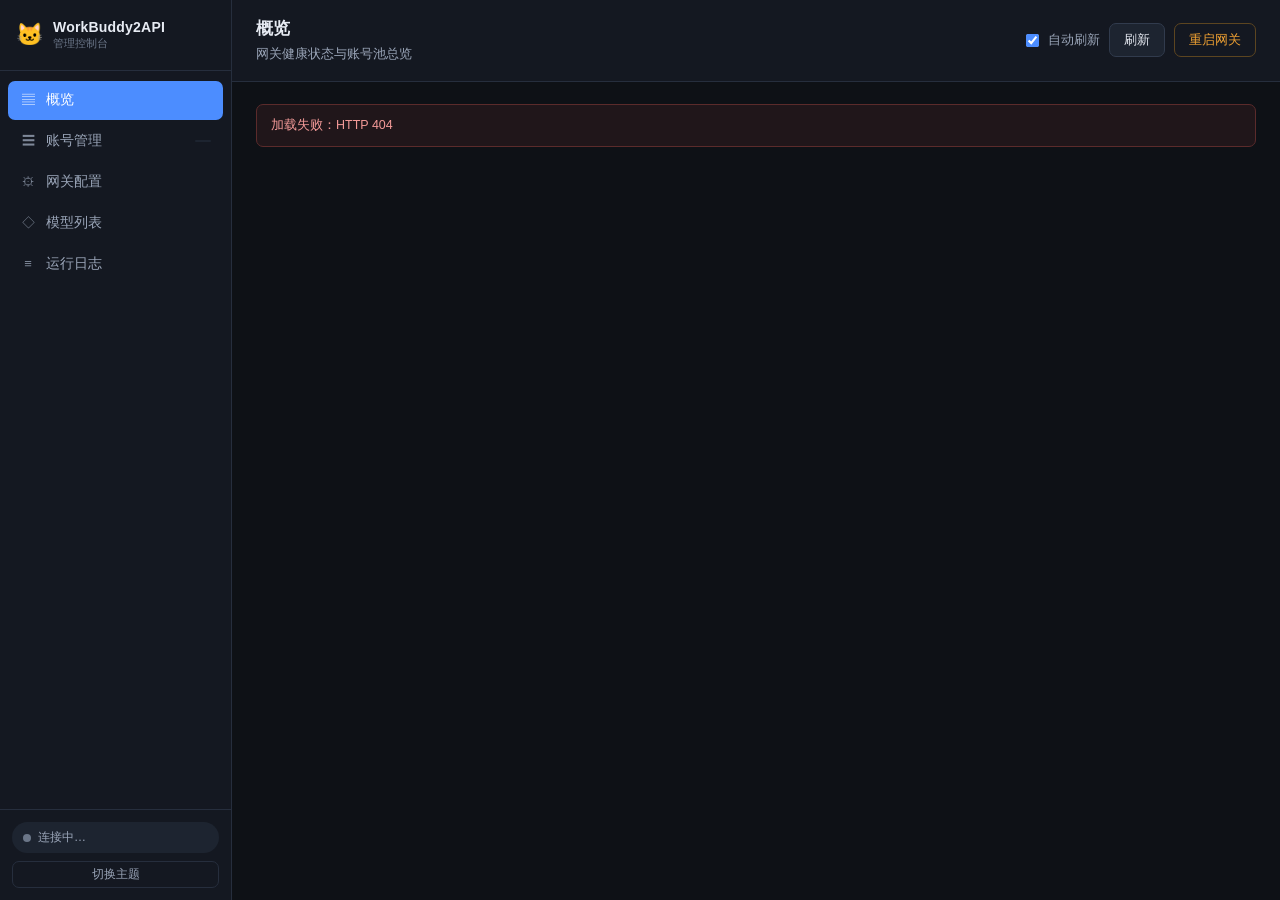
==== internal/panel/web/index.html @ 82f5a446 "feat(panel): 内置 Web 管理面板（浏览器内加号 / 配置编辑 / 日志查看） 给原本只有 CLI 与 JSON 接口的网关补一个免登录的后台管理面板，挂在 /panel/ 下。  新增" ====
<!DOCTYPE html>
<html lang="zh-CN">
<head>
<meta charset="utf-8">
<meta name="viewport" content="width=device-width, initial-scale=1">
<title>WorkBuddy2API 控制台</title>
<link rel="stylesheet" href="style.css">
<link rel="icon" href="data:image/svg+xml,<svg xmlns='http://www.w3.org/2000/svg' viewBox='0 0 100 100'><text y='.9em' font-size='90'>🐱</text></svg>">
</head>
<body>
<div class="app">
  <aside class="sidebar">
    <div class="brand">
      <span class="brand-logo">🐱</span>
      <div class="brand-text">
        <strong>WorkBuddy2API</strong>
        <small>管理控制台</small>
      </div>
    </div>

    <nav class="nav" id="nav">
      <a class="nav-item" data-route="overview"><span class="ico">▤</span>概览</a>
      <a class="nav-item" data-route="accounts"><span class="ico">☰</span>账号管理<span class="badge-count" id="navAccCount"></span></a>
      <a class="nav-item" data-route="config"><span class="ico">⚙</span>网关配置</a>
      <a class="nav-item" data-route="models"><span class="ico">◇</span>模型列表</a>
      <a class="nav-item" data-route="logs"><span class="ico">≡</span>运行日志</a>
    </nav>

    <div class="sidebar-foot">
      <div class="health-pill" id="healthPill"><i class="dot"></i><span>连接中…</span></div>
      <button class="btn ghost sm" id="themeBtn" type="button">切换主题</button>
    </div>
  </aside>

  <main class="main">
    <header class="topbar">
      <div class="topbar-title">
        <h1 id="pageTitle">概览</h1>
        <p class="muted" id="pageSub"></p>
      </div>
      <div class="topbar-actions">
        <label class="auto-refresh">
          <input type="checkbox" id="autoRefresh" checked>
          <span>自动刷新 <em id="tickInfo"></em></span>
        </label>
        <button class="btn" id="refreshBtn" type="button">刷新</button>
        <button class="btn warn" id="restartBtn" type="button">重启网关</button>
      </div>
    </header>

    <div class="content" id="view"><div class="loading">加载中…</div></div>
  </main>
</div>

<div class="modal-backdrop" id="modalBackdrop" hidden>
  <div class="modal" id="modal" role="dialog" aria-modal="true"></div>
</div>

<div class="toasts" id="toasts"></div>

<script src="app.js"></script>
</body>
</html>
---- internal/panel/web/style.css ----
/* style.css — WorkBuddy2API 控制台：后台管理风格，深/浅双主题 */

:root {
  --bg:        #0e1116;
  --bg-soft:   #141821;
  --surface:   #171c26;
  --surface-2: #1d2430;
  --border:    #262e3d;
  --border-2:  #313b4d;
  --text:      #e7ebf3;
  --text-dim:  #9aa5b8;
  --text-mute: #6b7688;

  --accent:    #4c8dff;
  --accent-dim:#2f5fb0;
  --ok:        #2ecc71;
  --warn:      #f0a132;
  --err:       #ef5350;
  --info:      #56c1d9;
  --purple:    #a78bfa;

  --radius:    10px;
  --radius-sm: 7px;
  --shadow:    0 4px 20px rgba(0,0,0,.35);
  --mono: ui-monospace, SFMono-Regular, "SF Mono", Menlo, Consolas, monospace;
}

html[data-theme="light"] {
  --bg:        #f4f6fa;
  --bg-soft:   #ffffff;
  --surface:   #ffffff;
  --surface-2: #f7f9fc;
  --border:    #e2e7f0;
  --border-2:  #cfd7e5;
  --text:      #1a2233;
  --text-dim:  #55617a;
  --text-mute: #8792a8;
  --shadow:    0 2px 12px rgba(20,30,60,.08);
}

* { box-sizing: border-box; }

html, body {
  margin: 0; padding: 0; height: 100%;
  background: var(--bg);
  color: var(--text);
  font: 14px/1.55 -apple-system, BlinkMacSystemFont, "Segoe UI", "PingFang SC",
        "Hiragino Sans GB", "Microsoft YaHei", sans-serif;
  -webkit-font-smoothing: antialiased;
}

a { color: inherit; text-decoration: none; }
h1,h2,h3,h4 { margin: 0; font-weight: 600; }
.muted { color: var(--text-dim); }
.mono { font-family: var(--mono); }
.hidden { display: none !important; }

/* ── 布局 ───────────────────────────────────────────── */
.app { display: flex; min-height: 100vh; }

.sidebar {
  width: 232px; flex: 0 0 232px;
  background: var(--bg-soft);
  border-right: 1px solid var(--border);
  display: flex; flex-direction: column;
  position: sticky; top: 0; height: 100vh;
}

.brand {
  display: flex; align-items: center; gap: 10px;
  padding: 18px 16px; border-bottom: 1px solid var(--border);
}
.brand-logo { font-size: 22px; }
.brand-text { display: flex; flex-direction: column; line-height: 1.25; }
.brand-text strong { font-size: 14px; letter-spacing: .2px; }
.brand-text small { color: var(--text-mute); font-size: 11px; }

.nav { padding: 10px 8px; display: flex; flex-direction: column; gap: 2px; flex: 1; }
.nav-item {
  display: flex; align-items: center; gap: 10px;
  padding: 9px 12px; border-radius: var(--radius-sm);
  color: var(--text-dim); cursor: pointer; font-size: 13.5px;
  transition: background .12s, color .12s;
  user-select: none;
}
.nav-item:hover { background: var(--surface-2); color: var(--text); }
.nav-item.active { background: var(--accent); color: #fff; }
.nav-item.active .ico { opacity: 1; }
.ico { width: 16px; text-align: center; opacity: .8; font-size: 13px; }
.badge-count {
  margin-left: auto; background: var(--surface-2); color: var(--text-dim);
  border-radius: 20px; padding: 1px 8px; font-size: 11px; font-weight: 600;
}
.nav-item.active .badge-count { background: rgba(255,255,255,.22); color: #fff; }

.sidebar-foot {
  padding: 12px; border-top: 1px solid var(--border);
  display: flex; flex-direction: column; gap: 8px;
}
.health-pill {
  display: flex; align-items: center; gap: 7px;
  font-size: 12px; color: var(--text-dim);
  background: var(--surface-2); border-radius: 20px; padding: 6px 11px;
}
.dot { width: 8px; height: 8px; border-radius: 50%; background: var(--text-mute); flex: 0 0 8px; }
.health-pill.ok .dot { background: var(--ok); box-shadow: 0 0 8px var(--ok); }
.health-pill.bad .dot { background: var(--err); box-shadow: 0 0 8px var(--err); }

.main { flex: 1; min-width: 0; display: flex; flex-direction: column; }

.topbar {
  display: flex; align-items: center; justify-content: space-between; gap: 16px;
  padding: 16px 24px; border-bottom: 1px solid var(--border);
  background: var(--bg-soft); position: sticky; top: 0; z-index: 20;
}
.topbar-title h1 { font-size: 17px; }
.topbar-title p { margin: 3px 0 0; font-size: 12.5px; }
.topbar-actions { display: flex; align-items: center; gap: 9px; }
.auto-refresh {
  display: flex; align-items: center; gap: 6px;
  font-size: 12.5px; color: var(--text-dim); cursor: pointer; user-select: none;
}
.auto-refresh input { accent-color: var(--accent); }
.auto-refresh em { font-style: normal; color: var(--text-mute); font-family: var(--mono); font-size: 11px; }

.content { padding: 22px 24px 48px; flex: 1; }
.loading { color: var(--text-mute); padding: 40px; text-align: center; }

/* ── 按钮 ───────────────────────────────────────────── */
.btn {
  background: var(--surface-2); color: var(--text);
  border: 1px solid var(--border-2); border-radius: var(--radius-sm);
  padding: 7px 14px; font-size: 13px; cursor: pointer;
  transition: background .12s, border-color .12s, opacity .12s;
  font-family: inherit; white-space: nowrap;
}
.btn:hover { background: var(--border); }
.btn:disabled { opacity: .45; cursor: not-allowed; }
.btn.primary { background: var(--accent); border-color: var(--accent); color: #fff; }
.btn.primary:hover { background: var(--accent-dim); }
.btn.danger { background: transparent; border-color: #5b2b2b; color: var(--err); }
.btn.danger:hover { background: rgba(239,83,80,.12); }
.btn.warn { background: transparent; border-color: #5c4520; color: var(--warn); }
.btn.warn:hover { background: rgba(240,161,50,.12); }
.btn.ghost { background: transparent; border-color: var(--border); color: var(--text-dim); }
.btn.sm { padding: 4px 10px; font-size: 12px; }
.btn.xs { padding: 2px 8px; font-size: 11.5px; }

/* ── 卡片 / 统计块 ──────────────────────────────────── */
.grid { display: grid; gap: 16px; }
.grid.cols-4 { grid-template-columns: repeat(auto-fit, minmax(180px, 1fr)); }
.grid.cols-2 { grid-template-columns: repeat(auto-fit, minmax(320px, 1fr)); }

.card {
  background: var(--surface); border: 1px solid var(--border);
  border-radius: var(--radius); box-shadow: var(--shadow); overflow: hidden;
}
.card-head {
  padding: 13px 16px; border-bottom: 1px solid var(--border);
  display: flex; align-items: center; justify-content: space-between; gap: 12px;
}
.card-head h3 { font-size: 13.5px; }
.card-head .sub { font-size: 12px; color: var(--text-mute); }
.card-body { padding: 16px; }

.stat { padding: 16px; }
.stat-label { font-size: 12px; color: var(--text-dim); display: flex; align-items: center; gap: 6px; }
.stat-value { font-size: 27px; font-weight: 650; margin-top: 6px; font-variant-numeric: tabular-nums; }
.stat-foot { font-size: 11.5px; color: var(--text-mute); margin-top: 4px; }
.stat.ok .stat-value { color: var(--ok); }
.stat.warn .stat-value { color: var(--warn); }
.stat.err .stat-value { color: var(--err); }

/* ── 表格 ───────────────────────────────────────────── */
.table-wrap { overflow-x: auto; }
table.tbl { width: 100%; border-collapse: collapse; font-size: 13px; }
table.tbl th {
  text-align: left; padding: 10px 14px; color: var(--text-dim);
  font-weight: 500; font-size: 12px; border-bottom: 1px solid var(--border);
  background: var(--surface-2); white-space: nowrap;
}
table.tbl td {
  padding: 11px 14px; border-bottom: 1px solid var(--border);
  vertical-align: middle;
}
table.tbl tr:last-child td { border-bottom: none; }
table.tbl tbody tr:hover { background: var(--surface-2); }
table.tbl td.num { font-variant-numeric: tabular-nums; font-family: var(--mono); font-size: 12.5px; }
.empty { padding: 34px; text-align: center; color: var(--text-mute); }

/* ── 徽标 ───────────────────────────────────────────── */
.tag {
  display: inline-flex; align-items: center; gap: 5px;
  padding: 2px 9px; border-radius: 20px; font-size: 11.5px;
  font-weight: 500; white-space: nowrap;
}
.tag.ok    { background: rgba(46,204,113,.14); color: var(--ok); }
.tag.warn  { background: rgba(240,161,50,.14); color: var(--warn); }
.tag.err   { background: rgba(239,83,80,.14);  color: var(--err); }
.tag.info  { background: rgba(86,193,217,.14); color: var(--info); }
.tag.gray  { background: var(--surface-2); color: var(--text-dim); }
.tag.purple{ background: rgba(167,139,250,.14); color: var(--purple); }
.tag .tdot { width: 5px; height: 5px; border-radius: 50%; background: currentColor; }

/* ── 进度条（积分）──────────────────────────────────── */
.bar { height: 6px; border-radius: 4px; background: var(--surface-2); overflow: hidden; min-width: 70px; }
.bar > i { display: block; height: 100%; border-radius: 4px; background: var(--accent); transition: width .3s; }
.bar.ok > i { background: var(--ok); }
.bar.warn > i { background: var(--warn); }

/* ── 表单 ───────────────────────────────────────────── */
.form-section { border-bottom: 1px solid var(--border); }
.form-section:last-child { border-bottom: none; }
.form-section > summary {
  padding: 13px 16px; cursor: pointer; font-size: 13.5px; font-weight: 600;
  display: flex; align-items: center; gap: 9px; list-style: none; user-select: none;
}
.form-section > summary::-webkit-details-marker { display: none; }
.form-section > summary::before {
  content: "▸"; color: var(--text-mute); font-size: 11px; transition: transform .15s;
}
.form-section[open] > summary::before { transform: rotate(90deg); }
.form-section > summary:hover { background: var(--surface-2); }
.form-section .sec-desc { padding: 0 16px 10px 40px; font-size: 12px; color: var(--text-mute); margin-top: -6px; }
.form-grid {
  padding: 4px 16px 18px 16px;
  display: grid; grid-template-columns: repeat(auto-fit, minmax(300px, 1fr)); gap: 14px 20px;
}
.field { display: flex; flex-direction: column; gap: 5px; min-width: 0; }
.field > label { font-size: 12.5px; color: var(--text-dim); display: flex; align-items: center; gap: 7px; }
.field .hint { font-size: 11.5px; color: var(--text-mute); line-height: 1.45; }
.field input[type=text], .field input[type=number], .field input[type=password], .field select, .field textarea {
  background: var(--bg); border: 1px solid var(--border-2); color: var(--text);
  border-radius: var(--radius-sm); padding: 7px 10px; font-size: 13px;
  font-family: inherit; width: 100%; transition: border-color .12s;
}
.field input:focus, .field select:focus, .field textarea:focus {
  outline: none; border-color: var(--accent);
}
.field input.mono { font-family: var(--mono); font-size: 12.5px; }
.field.row { flex-direction: row; align-items: center; gap: 9px; }
.field.row > label { color: var(--text); font-size: 13px; }

.switch { position: relative; display: inline-block; width: 38px; height: 21px; flex: 0 0 38px; }
.switch input { opacity: 0; width: 0; height: 0; }
.switch span {
  position: absolute; cursor: pointer; inset: 0;
  background: var(--border-2); border-radius: 20px; transition: background .15s;
}
.switch span::before {
  content: ""; position: absolute; height: 15px; width: 15px; left: 3px; top: 3px;
  background: #fff; border-radius: 50%; transition: transform .15s;
}
.switch input:checked + span { background: var(--accent); }
.switch input:checked + span::before { transform: translateX(17px); }

.hours { display: flex; gap: 6px; flex-wrap: wrap; }
.hours label {
  display: flex; align-items: center; gap: 4px; font-size: 12px;
  background: var(--bg); border: 1px solid var(--border-2);
  border-radius: var(--radius-sm); padding: 4px 8px; cursor: pointer;
}
.hours input { accent-color: var(--accent); }

/* ── 保存条 ─────────────────────────────────────────── */
.savebar {
  position: sticky; bottom: 0; z-index: 15;
  background: var(--surface); border-top: 1px solid var(--border);
  padding: 12px 16px; display: flex; align-items: center; gap: 12px;
  border-radius: 0 0 var(--radius) var(--radius);
}
.savebar .grow { flex: 1; font-size: 12.5px; color: var(--text-dim); }

/* ── 日志 ───────────────────────────────────────────── */
.logbox {
  background: #0a0d12; border-radius: var(--radius-sm); padding: 12px;
  font-family: var(--mono); font-size: 12px; line-height: 1.65;
  max-height: 62vh; overflow: auto;
}
html[data-theme="light"] .logbox { background: #10141b; }
.logline { display: flex; gap: 10px; white-space: pre-wrap; word-break: break-word; }
.logline .lt { color: #5a6577; flex: 0 0 auto; }
.logline .lv { flex: 0 0 42px; text-transform: uppercase; font-size: 10.5px; padding-top: 2px; }
.logline.info  .lv { color: #56c1d9; }
.logline.warn  .lv { color: var(--warn); }
.logline.error .lv { color: var(--err); }
.logline.chat  .lv { color: var(--ok); }
.logline.info  .lm { color: #b9c2d0; }
.logline.warn  .lm { color: #f5cd8f; }
.logline.error .lm { color: #ff9b99; }
.logline.chat  .lm { color: #9fe3b8; }

/* ── 模态框 ─────────────────────────────────────────── */
.modal-backdrop {
  position: fixed; inset: 0; background: rgba(4,7,12,.66);
  backdrop-filter: blur(2px); z-index: 100;
  display: flex; align-items: center; justify-content: center; padding: 24px;
}
/* 关键：作者样式的 display:flex 会覆盖 UA 样式表里 [hidden]{display:none}，
   必须显式补一条，否则空模态框常驻、遮罩把整页压暗。 */
.modal-backdrop[hidden] { display: none; }
.modal {
  background: var(--surface); border: 1px solid var(--border-2);
  border-radius: var(--radius); box-shadow: 0 18px 60px rgba(0,0,0,.5);
  width: min(620px, 100%); max-height: 86vh; overflow: auto;
}
.modal-head {
  padding: 15px 18px; border-bottom: 1px solid var(--border);
  display: flex; align-items: center; justify-content: space-between;
}
.modal-head h3 { font-size: 14.5px; }
.modal-body { padding: 18px; }
.modal-foot {
  padding: 13px 18px; border-top: 1px solid var(--border);
  display: flex; justify-content: flex-end; gap: 9px;
}
.x-btn {
  background: none; border: none; color: var(--text-mute); font-size: 20px;
  cursor: pointer; line-height: 1; padding: 0 4px;
}
.x-btn:hover { color: var(--text); }

.url-box {
  background: var(--bg); border: 1px solid var(--border-2); border-radius: var(--radius-sm);
  padding: 10px 12px; font-family: var(--mono); font-size: 11.5px;
  word-break: break-all; color: var(--info); user-select: all;
}
.radio-row { display: flex; gap: 9px; flex-wrap: wrap; }
.radio-card {
  flex: 1; min-width: 150px; border: 1px solid var(--border-2); border-radius: var(--radius-sm);
  padding: 11px 13px; cursor: pointer; transition: border-color .12s, background .12s;
}
.radio-card:hover { background: var(--surface-2); }
.radio-card.sel { border-color: var(--accent); background: rgba(76,141,255,.08); }
.radio-card strong { display: block; font-size: 13px; margin-bottom: 2px; }
.radio-card small { color: var(--text-mute); font-size: 11.5px; }

.steps { display: flex; gap: 8px; margin-bottom: 16px; }
.step {
  flex: 1; font-size: 11.5px; color: var(--text-mute);
  border-top: 2px solid var(--border); padding-top: 7px;
}
.step.on { color: var(--accent); border-top-color: var(--accent); }
.step.done { color: var(--ok); border-top-color: var(--ok); }

/* ── Toast ──────────────────────────────────────────── */
.toasts {
  position: fixed; right: 20px; bottom: 20px; z-index: 200;
  display: flex; flex-direction: column; gap: 9px; align-items: flex-end;
}
.toast {
  background: var(--surface); border: 1px solid var(--border-2);
  border-left: 3px solid var(--accent);
  border-radius: var(--radius-sm); padding: 11px 15px; font-size: 13px;
  box-shadow: var(--shadow); max-width: 380px;
  animation: slideIn .18s ease-out;
}
.toast.ok  { border-left-color: var(--ok); }
.toast.err { border-left-color: var(--err); }
.toast.warn{ border-left-color: var(--warn); }
@keyframes slideIn { from { opacity: 0; transform: translateX(16px); } to { opacity: 1; transform: none; } }

.alert {
  border-radius: var(--radius-sm); padding: 11px 14px; font-size: 12.5px;
  border: 1px solid; margin-bottom: 16px; line-height: 1.55;
}
.alert.warn { background: rgba(240,161,50,.08); border-color: #5c4520; color: #f3c078; }
.alert.err  { background: rgba(239,83,80,.08);  border-color: #5b2b2b; color: #f39a98; }
.alert.info { background: rgba(86,193,217,.08); border-color: #29505c; color: #8fd4e5; }
.alert.ok   { background: rgba(46,204,113,.08); border-color: #24523a; color: #86dfae; }
.alert code { font-family: var(--mono); font-size: 11.5px; }

.kv { display: grid; grid-template-columns: auto 1fr; gap: 7px 16px; font-size: 12.5px; }
.kv dt { color: var(--text-mute); white-space: nowrap; }
.kv dd { margin: 0; font-family: var(--mono); font-size: 12px; word-break: break-all; }

.row-flex { display: flex; align-items: center; gap: 9px; flex-wrap: wrap; }
.spacer { flex: 1; }
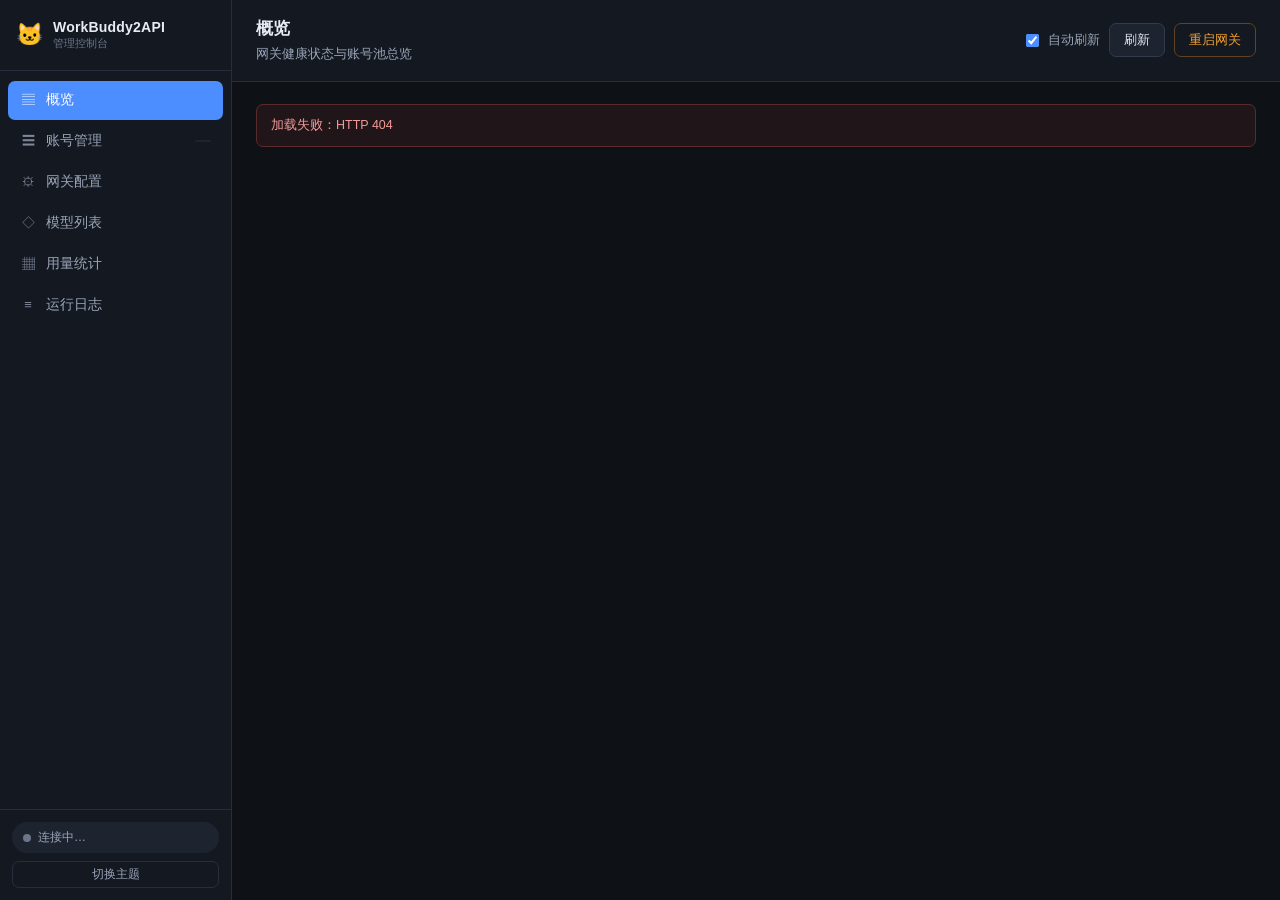
==== commit 689e35fc: "feat(panel): 新增「用量统计」——按账号 / 小时 / 天 / 模型统计积分消耗 数据源为上游「积分消耗明细」（get-user-request-usage，与官网同源），非网关 本地记账" ====
--- a/internal/panel/web/index.html
+++ b/internal/panel/web/index.html
@@ -23,6 +23,7 @@
       <a class="nav-item" data-route="accounts"><span class="ico">☰</span>账号管理<span class="badge-count" id="navAccCount"></span></a>
       <a class="nav-item" data-route="config"><span class="ico">⚙</span>网关配置</a>
       <a class="nav-item" data-route="models"><span class="ico">◇</span>模型列表</a>
+      <a class="nav-item" data-route="usage"><span class="ico">▦</span>用量统计</a>
       <a class="nav-item" data-route="logs"><span class="ico">≡</span>运行日志</a>
     </nav>
 
--- a/internal/panel/web/style.css
+++ b/internal/panel/web/style.css
@@ -376,3 +376,51 @@
 
 .row-flex { display: flex; align-items: center; gap: 9px; flex-wrap: wrap; }
 .spacer { flex: 1; }
+
+/* ── 用量统计页 ─────────────────────────────────────── */
+/* 纯 CSS 柱状图：每个 .ubar 是一根柱，高度按数值百分比撑开。
+   用 flex 让柱子自动等分宽度，无需 JS 计算布局。 */
+.ubars {
+  display: flex; align-items: flex-end; gap: 2px;
+  height: 120px; padding: 8px 0 16px; overflow-x: auto;
+}
+.ubars.sm { height: 64px; }
+.ubar {
+  flex: 1 1 0; min-width: 10px; height: 100%;
+  display: flex; flex-direction: column; justify-content: flex-end;
+  position: relative;
+}
+.ubar-fill {
+  background: var(--accent); border-radius: 3px 3px 0 0;
+  transition: height .3s; min-height: 0;
+}
+.ubar-fill.ok   { background: var(--ok); }
+.ubar-fill.warn { background: var(--warn); }
+.ubar-tick {
+  font-size: 9px; color: var(--text-mute); text-align: center;
+  margin-top: 3px; white-space: nowrap;
+  font-family: var(--mono);
+  /* 柱子只有 ~10px 宽，而 "13:00" 远宽于柱子：若让它参与布局会被裁成 "13:0"。
+     故绝对定位到柱下方并水平居中，允许溢出（不裁剪）。 */
+  position: absolute; left: 50%; transform: translateX(-50%);
+  bottom: -14px;
+}
+/* 首尾两根柱的居中标签会溢出容器被裁掉半个，改为向内对齐。 */
+.ubar:first-child .ubar-tick { left: 0; transform: none; }
+.ubar:last-child .ubar-tick { left: auto; right: 0; transform: none; }
+/* 24 小时图有 24 根柱，逐根标会重叠：只显示每 3 小时一档的刻度。 */
+.ubars.wide .ubar-tick { visibility: hidden; }
+.ubars.wide .ubar:nth-child(3n+1) .ubar-tick { visibility: visible; }
+.ubars.sm .ubar-tick { display: none; }
+
+/* 账号行下钻 */
+.usage-row:hover { background: var(--surface-2); }
+.usage-detail > td { background: var(--surface-2); padding: 14px 16px; }
+.usage-detail-body { display: flex; gap: 24px; flex-wrap: wrap; }
+.usage-detail-col { flex: 1 1 240px; min-width: 200px; }
+.usage-detail-col h4 {
+  margin: 0 0 8px; font-size: 12px; color: var(--text-dim);
+  text-transform: none; letter-spacing: .3px;
+}
+.mini-tbl { font-size: 12px; }
+.mini-tbl th, .mini-tbl td { padding: 4px 8px; }
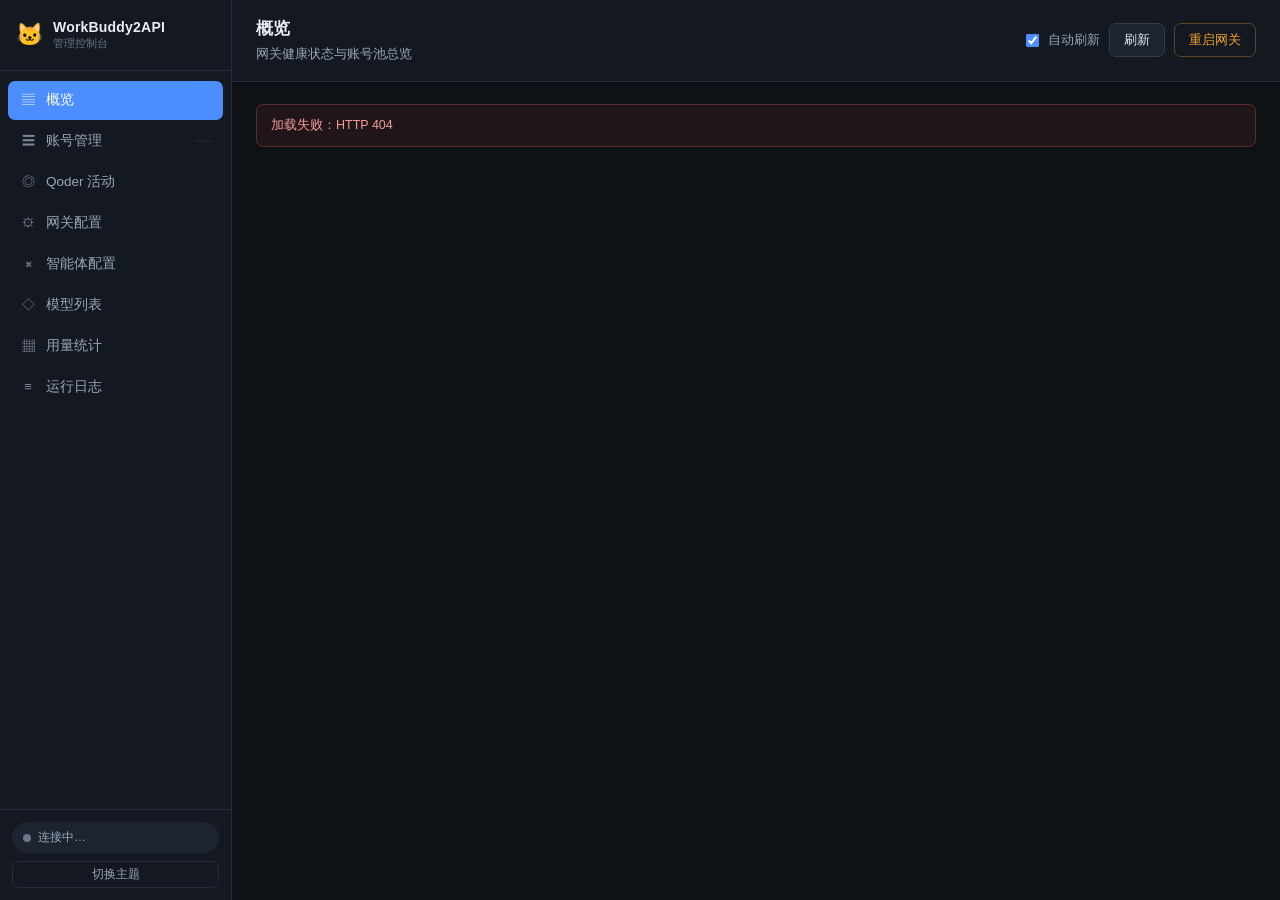
==== commit 69a407fe: "feat(qoder): 合并 qoder2api-hub 的运营、协议与附加能力 - 签到/活动领取、积分额度查询与定时保活、面板 Qoder 积分与流水 - 防风控：每账号并发闸门、请求节奏与抖动" ====
--- a/internal/panel/web/index.html
+++ b/internal/panel/web/index.html
@@ -21,7 +21,9 @@
     <nav class="nav" id="nav">
       <a class="nav-item" data-route="overview"><span class="ico">▤</span>概览</a>
       <a class="nav-item" data-route="accounts"><span class="ico">☰</span>账号管理<span class="badge-count" id="navAccCount"></span></a>
+      <a class="nav-item" data-route="qoder"><span class="ico">◎</span>Qoder 活动</a>
       <a class="nav-item" data-route="config"><span class="ico">⚙</span>网关配置</a>
+      <a class="nav-item" data-route="agents"><span class="ico">⌘</span>智能体配置</a>
       <a class="nav-item" data-route="models"><span class="ico">◇</span>模型列表</a>
       <a class="nav-item" data-route="usage"><span class="ico">▦</span>用量统计</a>
       <a class="nav-item" data-route="logs"><span class="ico">≡</span>运行日志</a>
--- a/internal/panel/web/style.css
+++ b/internal/panel/web/style.css
@@ -424,3 +424,10 @@
 }
 .mini-tbl { font-size: 12px; }
 .mini-tbl th, .mini-tbl td { padding: 4px 8px; }
+
+pre.code {
+  margin: 8px 0 0; padding: 10px 12px; overflow: auto; max-height: 320px;
+  background: var(--surface-2); border: 1px solid var(--border); border-radius: 7px;
+  font-family: var(--mono); font-size: 12px; line-height: 1.5;
+  white-space: pre-wrap; word-break: break-word;
+}
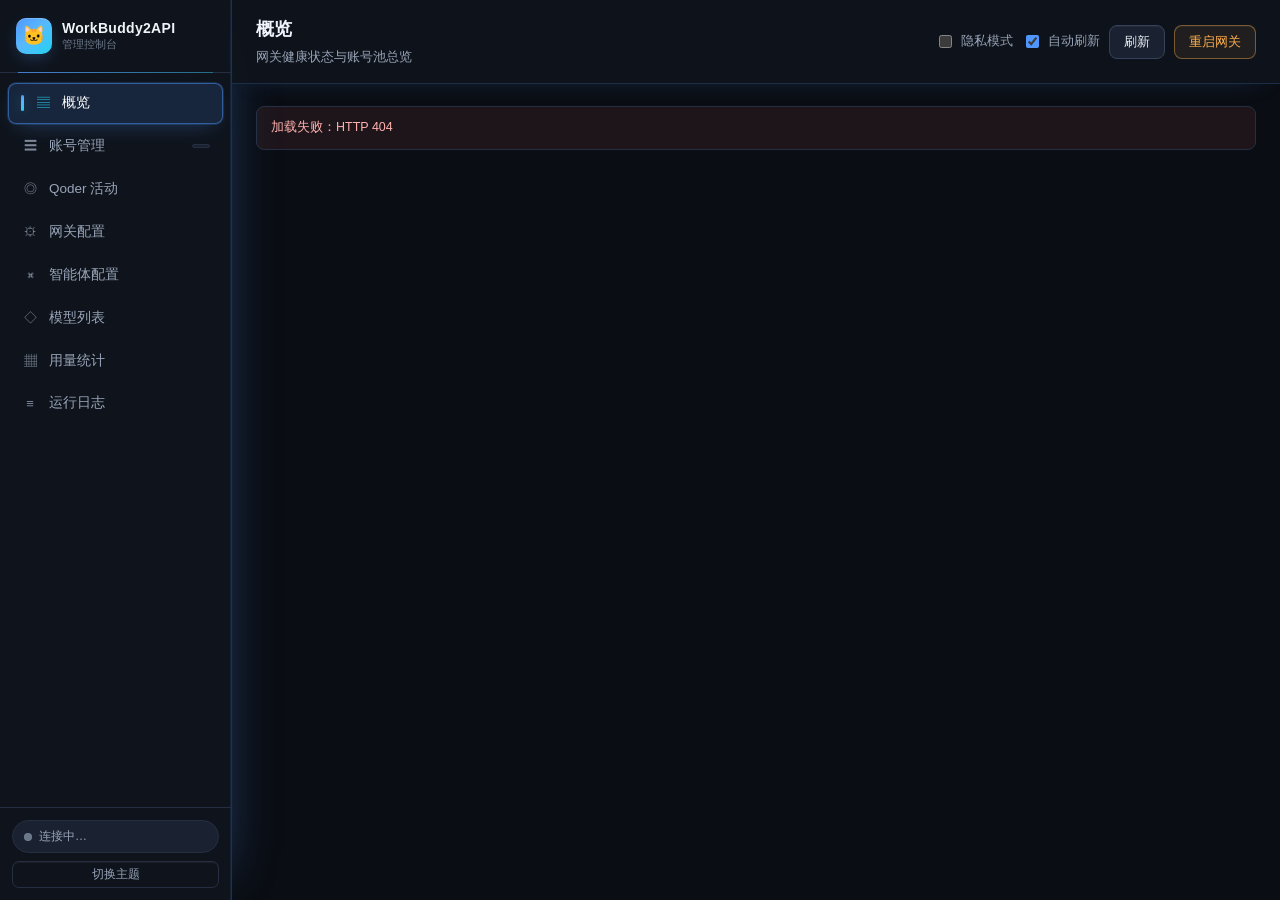
==== commit 3e407ccb: "feat(panel): 顶栏隐私模式开关，隐藏账号名与 UID 便于截图分享 勾选后账号显示名替换为「账号 #XXXX」、UID 换成「uid #XXXX」， 日志行里的 uid=... 一并遮蔽；" ====
--- a/internal/panel/web/index.html
+++ b/internal/panel/web/index.html
@@ -42,6 +42,10 @@
         <p class="muted" id="pageSub"></p>
       </div>
       <div class="topbar-actions">
+        <label class="auto-refresh" title="隐藏账号名与 UID，方便直接截图分享；只影响本页显示，不改动任何账号数据">
+          <input type="checkbox" id="hideNames">
+          <span>隐私模式 <em id="hideNamesHint"></em></span>
+        </label>
         <label class="auto-refresh">
           <input type="checkbox" id="autoRefresh" checked>
           <span>自动刷新 <em id="tickInfo"></em></span>
--- a/internal/panel/web/style.css
+++ b/internal/panel/web/style.css
@@ -1,44 +1,86 @@
-/* style.css — WorkBuddy2API 控制台：后台管理风格，深/浅双主题 */
+/* style.css — WorkBuddy2API 控制台：深色科技感（玻璃拟态 + 青蓝霓虹），深/浅双主题 */
 
 :root {
-  --bg:        #0e1116;
-  --bg-soft:   #141821;
-  --surface:   #171c26;
-  --surface-2: #1d2430;
-  --border:    #262e3d;
-  --border-2:  #313b4d;
-  --text:      #e7ebf3;
-  --text-dim:  #9aa5b8;
-  --text-mute: #6b7688;
-
-  --accent:    #4c8dff;
-  --accent-dim:#2f5fb0;
-  --ok:        #2ecc71;
-  --warn:      #f0a132;
-  --err:       #ef5350;
-  --info:      #56c1d9;
-  --purple:    #a78bfa;
-
-  --radius:    10px;
-  --radius-sm: 7px;
+  --bg:        #0a0d13;
+  --bg-soft:   #0f141c;
+  --surface:   rgba(24, 30, 41, .86);
+  --surface-2: #1a2231;
+  --border:    #262f42;
+  --border-2:  #36425c;
+  --text:      #eef2f9;
+  --text-dim:  #98a4b8;
+  --text-mute: #6a7789;
+
+  --accent:      #4f97ff;
+  --accent-2:    #22d3ee;
+  --accent-soft: rgba(79, 151, 255, .14);
+  --accent-dim:  #2f5fb0;
+  --accent-grad: linear-gradient(135deg, #4f97ff 0%, #58b8ff 45%, #22d3ee 100%);
+  --accent-line: linear-gradient(135deg, rgba(79,151,255,.75), rgba(34,211,238,.38));
+  --glow:        rgba(79, 151, 255, .38);
+  --glow-2:      rgba(34, 211, 238, .28);
+
+  --ok:        #2ee6a5;
+  --warn:      #ffb04d;
+  --err:       #ff6f6b;
+  --info:      #57d5ec;
+  --purple:    #a994ff;
+
+  --radius:    12px;
+  --radius-sm: 8px;
   --shadow:    0 4px 20px rgba(0,0,0,.35);
+  --shadow-2:  0 12px 34px rgba(3, 7, 14, .48);
   --mono: ui-monospace, SFMono-Regular, "SF Mono", Menlo, Consolas, monospace;
 }
 
 html[data-theme="light"] {
-  --bg:        #f4f6fa;
+  --bg:        #f5f7fb;
   --bg-soft:   #ffffff;
   --surface:   #ffffff;
-  --surface-2: #f7f9fc;
-  --border:    #e2e7f0;
-  --border-2:  #cfd7e5;
+  --surface-2: #f6f8fc;
+  --border:    #e1e7f1;
+  --border-2:  #cfd9e8;
   --text:      #1a2233;
   --text-dim:  #55617a;
   --text-mute: #8792a8;
+
+  --accent:    #3178e6;
+  --accent-2:  #13a8c9;
+  --accent-soft: rgba(49, 120, 230, .08);
+  --accent-dim: #2c68bf;
+  --accent-grad: linear-gradient(135deg, #3178e6 0%, #3f96ef 55%, #12a4c8 100%);
+  --accent-line: linear-gradient(135deg, rgba(49,120,230,.6), rgba(18,164,200,.35));
+  --glow:      rgba(49, 120, 230, .14);
+  --glow-2:    rgba(18, 164, 200, .1);
+
   --shadow:    0 2px 12px rgba(20,30,60,.08);
+  --shadow-2:  0 12px 30px rgba(24,42,78,.12);
+}
+
+/* 暗色背景层：径向环境光 + 极淡网格，营造科技感但不抢内容。 */
+html:not([data-theme="light"]) body::before {
+  content: "";
+  position: fixed; inset: 0; z-index: -1; pointer-events: none;
+  background-image:
+    radial-gradient(900px 520px at 8% -4%, rgba(79,151,255,.13), transparent 62%),
+    radial-gradient(760px 460px at 100% 0%, rgba(34,211,238,.09), transparent 60%),
+    radial-gradient(700px 620px at 52% 108%, rgba(169,148,255,.07), transparent 58%),
+    linear-gradient(rgba(148,166,194,.045) 1px, transparent 1px),
+    linear-gradient(90deg, rgba(148,166,194,.045) 1px, transparent 1px);
+  background-size: 100% 100%, 100% 100%, 100% 100%, 34px 34px, 34px 34px;
+  animation: bgDrift 22s ease-in-out infinite alternate;
+}
+@keyframes bgDrift {
+  from { transform: translate3d(0, 0, 0); }
+  to   { transform: translate3d(0, -10px, 0); }
 }
 
 * { box-sizing: border-box; }
+
+/* 让浏览器把原生控件（下拉面板、滚动条、日期选择器）按深色渲染，
+   否则暗色主题下 select 的弹层仍是白底黑字。 */
+html:not([data-theme="light"]) { color-scheme: dark; }
+html[data-theme="light"] { color-scheme: light; }
 
 html, body {
   margin: 0; padding: 0; height: 100%;
@@ -55,6 +97,17 @@
 .mono { font-family: var(--mono); }
 .hidden { display: none !important; }
 
+/* 通用「技术感小标签」：用于标题旁的英文/编号类提示 */
+.tech-label {
+  display: inline-flex; align-items: center; gap: 7px;
+  font-family: var(--mono); font-size: 10.5px; letter-spacing: .13em;
+  text-transform: uppercase; color: var(--text-mute);
+}
+.tech-label::before {
+  content: ""; width: 14px; height: 1px; border-radius: 2px;
+  background: var(--accent-line);
+}
+
 /* ── 布局 ───────────────────────────────────────────── */
 .app { display: flex; min-height: 100vh; }
 
@@ -64,34 +117,63 @@
   border-right: 1px solid var(--border);
   display: flex; flex-direction: column;
   position: sticky; top: 0; height: 100vh;
+  box-shadow: inset -1px 0 0 rgba(79,151,255,.12), 20px 0 50px -30px var(--glow);
 }
 
 .brand {
   display: flex; align-items: center; gap: 10px;
   padding: 18px 16px; border-bottom: 1px solid var(--border);
-}
-.brand-logo { font-size: 22px; }
+  position: relative;
+}
+.brand::after {
+  content: ""; position: absolute; left: 18px; right: 18px; bottom: -1px;
+  height: 1px; background: var(--accent-line);
+}
+.brand-logo {
+  width: 36px; height: 36px; border-radius: 10px; flex: 0 0 36px;
+  display: grid; place-items: center; font-size: 19px;
+  background: var(--accent-grad); color: #fff;
+  box-shadow: 0 6px 18px -5px var(--glow), inset 0 1px 0 rgba(255,255,255,.2);
+}
 .brand-text { display: flex; flex-direction: column; line-height: 1.25; }
-.brand-text strong { font-size: 14px; letter-spacing: .2px; }
-.brand-text small { color: var(--text-mute); font-size: 11px; }
+.brand-text strong { font-size: 14px; letter-spacing: .3px; }
+.brand-text small { color: var(--text-mute); font-size: 11px; font-family: var(--mono); }
 
 .nav { padding: 10px 8px; display: flex; flex-direction: column; gap: 2px; flex: 1; }
 .nav-item {
   display: flex; align-items: center; gap: 10px;
   padding: 9px 12px; border-radius: var(--radius-sm);
   color: var(--text-dim); cursor: pointer; font-size: 13.5px;
-  transition: background .12s, color .12s;
+  border: 1px solid transparent;
+  transition: background .15s, color .15s, border-color .15s, box-shadow .15s;
   user-select: none;
 }
-.nav-item:hover { background: var(--surface-2); color: var(--text); }
-.nav-item.active { background: var(--accent); color: #fff; }
-.nav-item.active .ico { opacity: 1; }
-.ico { width: 16px; text-align: center; opacity: .8; font-size: 13px; }
+.nav-item:hover {
+  background: var(--surface-2); color: var(--text);
+  border-color: var(--border);
+}
+.nav-item.active {
+  background: var(--accent-soft); color: #fff;
+  border-color: rgba(79,151,255,.5);
+  box-shadow: 0 0 0 1px rgba(79,151,255,.18), 0 8px 22px -10px var(--glow);
+}
+.nav-item.active .ico {
+  opacity: 1; color: var(--accent-2);
+}
+.nav-item.active::before {
+  content: ""; width: 3px; height: 16px; border-radius: 4px; flex: 0 0 3px;
+  background: var(--accent-grad);
+  box-shadow: 0 0 12px var(--glow-2);
+}
+.ico { width: 18px; text-align: center; opacity: .8; font-size: 13px; }
 .badge-count {
   margin-left: auto; background: var(--surface-2); color: var(--text-dim);
-  border-radius: 20px; padding: 1px 8px; font-size: 11px; font-weight: 600;
-}
-.nav-item.active .badge-count { background: rgba(255,255,255,.22); color: #fff; }
+  border: 1px solid var(--border); border-radius: 20px; padding: 1px 8px;
+  font-size: 11px; font-weight: 600;
+}
+.nav-item.active .badge-count {
+  background: rgba(255,255,255,.16); color: #fff; border-color: rgba(255,255,255,.2);
+}
 
 .sidebar-foot {
   padding: 12px; border-top: 1px solid var(--border);
@@ -100,21 +182,35 @@
 .health-pill {
   display: flex; align-items: center; gap: 7px;
   font-size: 12px; color: var(--text-dim);
-  background: var(--surface-2); border-radius: 20px; padding: 6px 11px;
-}
-.dot { width: 8px; height: 8px; border-radius: 50%; background: var(--text-mute); flex: 0 0 8px; }
-.health-pill.ok .dot { background: var(--ok); box-shadow: 0 0 8px var(--ok); }
-.health-pill.bad .dot { background: var(--err); box-shadow: 0 0 8px var(--err); }
+  background: var(--surface-2); border: 1px solid var(--border);
+  border-radius: 20px; padding: 6px 11px;
+}
+.dot {
+  width: 8px; height: 8px; border-radius: 50%; background: var(--text-mute);
+  flex: 0 0 8px; box-shadow: inset 0 0 0 1px rgba(255,255,255,.05);
+}
+.health-pill.ok .dot { background: var(--ok); box-shadow: 0 0 10px var(--ok), 0 0 0 1px rgba(46,230,165,.35); }
+.health-pill.bad .dot { background: var(--err); box-shadow: 0 0 10px var(--err), 0 0 0 1px rgba(255,111,107,.35); }
 
 .main { flex: 1; min-width: 0; display: flex; flex-direction: column; }
 
 .topbar {
   display: flex; align-items: center; justify-content: space-between; gap: 16px;
   padding: 16px 24px; border-bottom: 1px solid var(--border);
-  background: var(--bg-soft); position: sticky; top: 0; z-index: 20;
-}
-.topbar-title h1 { font-size: 17px; }
-.topbar-title p { margin: 3px 0 0; font-size: 12.5px; }
+  background: color-mix(in srgb, var(--bg-soft) 88%, transparent);
+  backdrop-filter: blur(14px);
+  position: sticky; top: 0; z-index: 20;
+}
+html:not([data-theme="light"]) .topbar {
+  border-bottom-color: rgba(79,151,255,.2);
+  box-shadow: 0 10px 30px -22px var(--glow);
+}
+.topbar-title h1 { font-size: 18px; letter-spacing: .3px; }
+html:not([data-theme="light"]) .topbar-title h1 {
+  background: linear-gradient(90deg, #f4f7ff, #c8d9f6);
+  -webkit-background-clip: text; background-clip: text; color: transparent;
+}
+.topbar-title p { margin: 4px 0 0; font-size: 12.5px; }
 .topbar-actions { display: flex; align-items: center; gap: 9px; }
 .auto-refresh {
   display: flex; align-items: center; gap: 6px;
@@ -123,28 +219,61 @@
 .auto-refresh input { accent-color: var(--accent); }
 .auto-refresh em { font-style: normal; color: var(--text-mute); font-family: var(--mono); font-size: 11px; }
 
+/* 隐私模式：勾选时整条胶囊高亮，并给页面顶部加一道提示光，
+   截图前一眼就能确认「现在确实是隐藏状态」。 */
+#hideNames:checked + span { color: var(--accent-2); }
+#hideNames:checked + span em { color: var(--accent-2); }
+#hideNames:checked + span em::before { content: "● "; }
+html[data-hide-names="1"] .topbar { box-shadow: inset 0 -1px 0 rgba(34,211,238,.35); }
+
 .content { padding: 22px 24px 48px; flex: 1; }
 .loading { color: var(--text-mute); padding: 40px; text-align: center; }
 
 /* ── 按钮 ───────────────────────────────────────────── */
 .btn {
+  position: relative; overflow: hidden;
   background: var(--surface-2); color: var(--text);
   border: 1px solid var(--border-2); border-radius: var(--radius-sm);
   padding: 7px 14px; font-size: 13px; cursor: pointer;
-  transition: background .12s, border-color .12s, opacity .12s;
+  transition: transform .14s, border-color .14s, background .14s, box-shadow .14s, color .14s;
   font-family: inherit; white-space: nowrap;
-}
-.btn:hover { background: var(--border); }
-.btn:disabled { opacity: .45; cursor: not-allowed; }
-.btn.primary { background: var(--accent); border-color: var(--accent); color: #fff; }
-.btn.primary:hover { background: var(--accent-dim); }
-.btn.danger { background: transparent; border-color: #5b2b2b; color: var(--err); }
-.btn.danger:hover { background: rgba(239,83,80,.12); }
-.btn.warn { background: transparent; border-color: #5c4520; color: var(--warn); }
-.btn.warn:hover { background: rgba(240,161,50,.12); }
+  box-shadow: inset 0 1px 0 rgba(255,255,255,.045);
+}
+html:not([data-theme="light"]) .btn::after {
+  content: ""; position: absolute; inset: 0; opacity: 0;
+  background: radial-gradient(120px 70px at var(--mx, 50%) 0%, rgba(79,151,255,.16), transparent 70%);
+  transition: opacity .2s; pointer-events: none;
+}
+.btn:hover { border-color: rgba(79,151,255,.55); color: var(--text); transform: translateY(-1px); }
+html:not([data-theme="light"]) .btn:hover::after { opacity: 1; }
+html:not([data-theme="light"]) .btn:hover { box-shadow: 0 8px 22px -10px var(--glow), inset 0 1px 0 rgba(255,255,255,.06); }
+.btn:active { transform: translateY(0); }
+.btn:disabled { opacity: .45; cursor: not-allowed; transform: none; }
+
+.btn.primary {
+  color: #fff; border-color: rgba(79,151,255,.55);
+  background: var(--accent-grad);
+  box-shadow: 0 8px 22px -10px var(--glow), inset 0 1px 0 rgba(255,255,255,.2);
+}
+.btn.primary:hover {
+  border-color: rgba(120,190,255,.7);
+  box-shadow: 0 12px 28px -10px var(--glow), 0 0 0 1px rgba(79,151,255,.25), inset 0 1px 0 rgba(255,255,255,.24);
+}
+html[data-theme="light"] .btn.primary { box-shadow: 0 6px 16px -8px rgba(49,120,230,.5); }
+.btn.danger {
+  background: rgba(255,111,107,.08); border-color: rgba(255,111,107,.42); color: var(--err);
+}
+html:not([data-theme="light"]) .btn.danger:hover { box-shadow: 0 8px 22px -12px rgba(255,111,107,.5); }
+.btn.danger:hover { background: rgba(255,111,107,.14); }
+.btn.warn {
+  background: rgba(255,176,77,.08); border-color: rgba(255,176,77,.42); color: var(--warn);
+}
+html:not([data-theme="light"]) .btn.warn:hover { box-shadow: 0 8px 22px -12px rgba(255,176,77,.45); }
+.btn.warn:hover { background: rgba(255,176,77,.14); }
 .btn.ghost { background: transparent; border-color: var(--border); color: var(--text-dim); }
-.btn.sm { padding: 4px 10px; font-size: 12px; }
-.btn.xs { padding: 2px 8px; font-size: 11.5px; }
+.btn.ghost:hover { color: var(--text); background: var(--surface-2); }
+.btn.sm { padding: 4px 10px; font-size: 12px; border-radius: 7px; }
+.btn.xs { padding: 2px 8px; font-size: 11.5px; border-radius: 6px; }
 
 /* ── 卡片 / 统计块 ──────────────────────────────────── */
 .grid { display: grid; gap: 16px; }
@@ -152,20 +281,54 @@
 .grid.cols-2 { grid-template-columns: repeat(auto-fit, minmax(320px, 1fr)); }
 
 .card {
-  background: var(--surface); border: 1px solid var(--border);
-  border-radius: var(--radius); box-shadow: var(--shadow); overflow: hidden;
+  background: var(--surface);
+  border: 1px solid var(--border);
+  border-radius: var(--radius); box-shadow: var(--shadow-2); overflow: hidden;
+  backdrop-filter: blur(10px);
+}
+html:not([data-theme="light"]) .card {
+  background: linear-gradient(180deg, rgba(29,37,50,.92), rgba(21,27,38,.88));
+  border-color: rgba(54,66,92,.8);
+  box-shadow: var(--shadow-2), inset 0 1px 0 rgba(255,255,255,.035);
 }
 .card-head {
   padding: 13px 16px; border-bottom: 1px solid var(--border);
   display: flex; align-items: center; justify-content: space-between; gap: 12px;
-}
-.card-head h3 { font-size: 13.5px; }
+  position: relative;
+}
+html:not([data-theme="light"]) .card-head::after {
+  content: ""; position: absolute; left: 16px; right: 16px; bottom: -1px; height: 1px;
+  background: var(--accent-line); opacity: .5;
+}
+.card-head h3 { font-size: 13.5px; letter-spacing: .25px; }
 .card-head .sub { font-size: 12px; color: var(--text-mute); }
 .card-body { padding: 16px; }
 
-.stat { padding: 16px; }
+.stat {
+  padding: 16px; position: relative; overflow: hidden;
+  background: var(--surface); border: 1px solid var(--border);
+  border-radius: var(--radius); box-shadow: var(--shadow-2);
+  backdrop-filter: blur(10px);
+}
+html:not([data-theme="light"]) .stat {
+  background: linear-gradient(160deg, rgba(31,40,56,.9), rgba(20,26,37,.82));
+  box-shadow: var(--shadow-2), inset 0 1px 0 rgba(255,255,255,.04);
+}
+html:not([data-theme="light"]) .stat::before {
+  content: ""; position: absolute; width: 120px; height: 120px; border-radius: 50%;
+  right: -36px; top: -48px; pointer-events: none;
+  background: radial-gradient(circle, var(--glow), transparent 68%);
+  opacity: .55;
+}
 .stat-label { font-size: 12px; color: var(--text-dim); display: flex; align-items: center; gap: 6px; }
-.stat-value { font-size: 27px; font-weight: 650; margin-top: 6px; font-variant-numeric: tabular-nums; }
+.stat-value {
+  font-size: 27px; font-weight: 650; margin-top: 6px;
+  font-variant-numeric: tabular-nums; letter-spacing: .2px;
+}
+html:not([data-theme="light"]) .stat-value {
+  background: linear-gradient(180deg, #fff, #b7c9ec);
+  -webkit-background-clip: text; background-clip: text; color: transparent;
+}
 .stat-foot { font-size: 11.5px; color: var(--text-mute); margin-top: 4px; }
 .stat.ok .stat-value { color: var(--ok); }
 .stat.warn .stat-value { color: var(--warn); }
@@ -173,40 +336,70 @@
 
 /* ── 表格 ───────────────────────────────────────────── */
 .table-wrap { overflow-x: auto; }
-table.tbl { width: 100%; border-collapse: collapse; font-size: 13px; }
+.table-wrap::-webkit-scrollbar, .logbox::-webkit-scrollbar { height: 8px; width: 8px; }
+.table-wrap::-webkit-scrollbar-thumb, .logbox::-webkit-scrollbar-thumb {
+  background: var(--border-2); border-radius: 8px;
+}
+.table-wrap::-webkit-scrollbar-track, .logbox::-webkit-scrollbar-track { background: transparent; }
+
+table.tbl { width: 100%; border-collapse: separate; border-spacing: 0; font-size: 13px; }
 table.tbl th {
   text-align: left; padding: 10px 14px; color: var(--text-dim);
-  font-weight: 500; font-size: 12px; border-bottom: 1px solid var(--border);
+  font-weight: 500; font-size: 11.5px; letter-spacing: .12em; text-transform: uppercase;
+  border-bottom: 1px solid var(--border);
   background: var(--surface-2); white-space: nowrap;
+  position: sticky; top: 0; z-index: 1;
+}
+html:not([data-theme="light"]) table.tbl th {
+  background: linear-gradient(180deg, rgba(33,42,59,.95), rgba(22,28,40,.92));
+  border-bottom-color: rgba(79,151,255,.25);
 }
 table.tbl td {
   padding: 11px 14px; border-bottom: 1px solid var(--border);
   vertical-align: middle;
 }
 table.tbl tr:last-child td { border-bottom: none; }
-table.tbl tbody tr:hover { background: var(--surface-2); }
+html:not([data-theme="light"]) table.tbl tbody tr { transition: background .15s, box-shadow .15s; }
+html:not([data-theme="light"]) table.tbl tbody tr:hover {
+  background: linear-gradient(90deg, rgba(79,151,255,.07), rgba(34,211,238,.035));
+  box-shadow: inset 3px 0 0 var(--accent-2);
+}
+html[data-theme="light"] table.tbl tbody tr:hover { background: var(--surface-2); }
 table.tbl td.num { font-variant-numeric: tabular-nums; font-family: var(--mono); font-size: 12.5px; }
-.empty { padding: 34px; text-align: center; color: var(--text-mute); }
+.empty {
+  padding: 34px; text-align: center; color: var(--text-mute);
+  background: var(--surface-2); border: 1px dashed var(--border-2); border-radius: var(--radius-sm);
+}
 
 /* ── 徽标 ───────────────────────────────────────────── */
 .tag {
   display: inline-flex; align-items: center; gap: 5px;
   padding: 2px 9px; border-radius: 20px; font-size: 11.5px;
   font-weight: 500; white-space: nowrap;
-}
-.tag.ok    { background: rgba(46,204,113,.14); color: var(--ok); }
-.tag.warn  { background: rgba(240,161,50,.14); color: var(--warn); }
-.tag.err   { background: rgba(239,83,80,.14);  color: var(--err); }
-.tag.info  { background: rgba(86,193,217,.14); color: var(--info); }
-.tag.gray  { background: var(--surface-2); color: var(--text-dim); }
-.tag.purple{ background: rgba(167,139,250,.14); color: var(--purple); }
-.tag .tdot { width: 5px; height: 5px; border-radius: 50%; background: currentColor; }
+  border: 1px solid transparent;
+}
+html:not([data-theme="light"]) .tag { border-color: rgba(255,255,255,.05); }
+.tag.ok    { background: rgba(46,230,165,.12); color: var(--ok); border-color: rgba(46,230,165,.26); }
+.tag.warn  { background: rgba(255,176,77,.12); color: var(--warn); border-color: rgba(255,176,77,.26); }
+.tag.err   { background: rgba(255,111,107,.12);  color: var(--err); border-color: rgba(255,111,107,.26); }
+.tag.info  { background: rgba(87,213,236,.12); color: var(--info); border-color: rgba(87,213,236,.26); }
+.tag.gray  { background: var(--surface-2); color: var(--text-dim); border-color: var(--border); }
+.tag.purple{ background: rgba(169,148,255,.12); color: var(--purple); border-color: rgba(169,148,255,.26); }
+html:not([data-theme="light"]) .tag .tdot {
+  width: 5px; height: 5px; border-radius: 50%; background: currentColor;
+  box-shadow: 0 0 7px currentColor; animation: pulseDot 1.8s ease-in-out infinite;
+}
+@keyframes pulseDot { 0%,100% { opacity: 1; } 50% { opacity: .35; } }
 
 /* ── 进度条（积分）──────────────────────────────────── */
 .bar { height: 6px; border-radius: 4px; background: var(--surface-2); overflow: hidden; min-width: 70px; }
-.bar > i { display: block; height: 100%; border-radius: 4px; background: var(--accent); transition: width .3s; }
-.bar.ok > i { background: var(--ok); }
-.bar.warn > i { background: var(--warn); }
+.bar > i {
+  display: block; height: 100%; border-radius: 4px;
+  background: var(--accent-grad); transition: width .3s;
+  box-shadow: 0 0 10px -1px var(--glow-2);
+}
+.bar.ok > i { background: linear-gradient(90deg, #2ee6a5, #5cf0c0); box-shadow: 0 0 10px -1px rgba(46,230,165,.55); }
+.bar.warn > i { background: linear-gradient(90deg, #ffb04d, #ffd27a); box-shadow: 0 0 10px -1px rgba(255,176,77,.5); }
 
 /* ── 表单 ───────────────────────────────────────────── */
 .form-section { border-bottom: 1px solid var(--border); }
@@ -217,7 +410,7 @@
 }
 .form-section > summary::-webkit-details-marker { display: none; }
 .form-section > summary::before {
-  content: "▸"; color: var(--text-mute); font-size: 11px; transition: transform .15s;
+  content: "▸"; color: var(--accent); font-size: 11px; transition: transform .15s;
 }
 .form-section[open] > summary::before { transform: rotate(90deg); }
 .form-section > summary:hover { background: var(--surface-2); }
@@ -229,37 +422,99 @@
 .field { display: flex; flex-direction: column; gap: 5px; min-width: 0; }
 .field > label { font-size: 12.5px; color: var(--text-dim); display: flex; align-items: center; gap: 7px; }
 .field .hint { font-size: 11.5px; color: var(--text-mute); line-height: 1.45; }
-.field input[type=text], .field input[type=number], .field input[type=password], .field select, .field textarea {
-  background: var(--bg); border: 1px solid var(--border-2); color: var(--text);
-  border-radius: var(--radius-sm); padding: 7px 10px; font-size: 13px;
-  font-family: inherit; width: 100%; transition: border-color .12s;
+/* 表单控件：用 :not() 排除法匹配，避免依赖 input 上是否写了 type 属性。
+   早期写法是 input[type=text] 这类精确属性选择器，一旦 markup 里漏写 type，
+   浏览器就回退成原生控件（深底深字、宽度按默认 char 尺寸），在暗色主题下
+   表现为「字和底色一样、输入框很窄」。 */
+.field input:not([type=checkbox]):not([type=radio]):not([type=hidden]):not([type=file]),
+.field select,
+.field textarea {
+  background: var(--bg-soft);
+  border: 1px solid var(--border-2);
+  color: var(--text);
+  border-radius: var(--radius-sm);
+  padding: 9px 12px;
+  font-size: 14px;
+  line-height: 1.45;
+  font-family: inherit;
+  width: 100%;
+  min-width: 0;
+  min-height: 40px;
+  caret-color: var(--accent-2);
+  transition: border-color .15s, box-shadow .15s, background .15s;
+}
+.field textarea { min-height: 96px; resize: vertical; }
+html:not([data-theme="light"]) .field input:not([type=checkbox]):not([type=radio]):not([type=hidden]):not([type=file]),
+html:not([data-theme="light"]) .field select,
+html:not([data-theme="light"]) .field textarea {
+  background: linear-gradient(180deg, rgba(20,27,39,.96), rgba(13,18,27,.96));
+  border-color: #33405a;
 }
 .field input:focus, .field select:focus, .field textarea:focus {
   outline: none; border-color: var(--accent);
 }
-.field input.mono { font-family: var(--mono); font-size: 12.5px; }
+html:not([data-theme="light"]) .field input:focus,
+html:not([data-theme="light"]) .field select:focus,
+html:not([data-theme="light"]) .field textarea:focus {
+  background: linear-gradient(180deg, rgba(18,26,40,.98), rgba(12,18,28,.98));
+  border-color: rgba(79,151,255,.8);
+  box-shadow: 0 0 0 3px rgba(79,151,255,.16), 0 0 20px -8px var(--glow);
+}
+/* 自动填充：Chrome 默认给白底 + 黑字，暗色主题下会闪成刺眼的白块，这里压住。 */
+.field input:-webkit-autofill,
+.field input:-webkit-autofill:hover,
+.field input:-webkit-autofill:focus {
+  -webkit-text-fill-color: var(--text);
+  -webkit-box-shadow: 0 0 0 1000px var(--bg-soft) inset;
+  caret-color: var(--text);
+}
+.field input::placeholder, .field textarea::placeholder { color: var(--text-mute); opacity: 1; }
+.field input.mono { font-family: var(--mono); font-size: 13.5px; letter-spacing: .06em; }
 .field.row { flex-direction: row; align-items: center; gap: 9px; }
 .field.row > label { color: var(--text); font-size: 13px; }
 
-.switch { position: relative; display: inline-block; width: 38px; height: 21px; flex: 0 0 38px; }
+.switch { position: relative; display: inline-block; width: 40px; height: 22px; flex: 0 0 40px; }
 .switch input { opacity: 0; width: 0; height: 0; }
 .switch span {
   position: absolute; cursor: pointer; inset: 0;
-  background: var(--border-2); border-radius: 20px; transition: background .15s;
+  background: var(--surface-2); border: 1px solid var(--border-2);
+  border-radius: 20px; transition: background .18s, border-color .18s, box-shadow .18s;
 }
 .switch span::before {
   content: ""; position: absolute; height: 15px; width: 15px; left: 3px; top: 3px;
-  background: #fff; border-radius: 50%; transition: transform .15s;
-}
-.switch input:checked + span { background: var(--accent); }
-.switch input:checked + span::before { transform: translateX(17px); }
-
-.hours { display: flex; gap: 6px; flex-wrap: wrap; }
+  background: #e8edf6; border-radius: 50%; transition: transform .18s, box-shadow .18s;
+  box-shadow: 0 1px 3px rgba(0,0,0,.45);
+}
+html:not([data-theme="light"]) .switch span::before { background: #eef3fb; }
+.switch input:checked + span {
+  background: var(--accent-grad); border-color: transparent;
+  box-shadow: 0 0 14px -3px var(--glow), inset 0 1px 0 rgba(255,255,255,.22);
+}
+.switch input:checked + span::before { transform: translateX(18px); }
+html:not([data-theme="light"]) .switch input:checked + span::before {
+  background: #fff; box-shadow: 0 0 10px -1px var(--glow-2);
+}
+
+/* 账号表头的小号开关，与「隐藏已禁用」文案挤在一行时不占过高 */
+.switch.sm { width: 32px; height: 18px; flex-basis: 32px; }
+.switch.sm span::before { height: 12px; width: 12px; }
+.switch.sm input:checked + span::before { transform: translateX(14px); }
+
+/* 禁用账号行：展开时与正常账号区分，便于按禁用时刻扫读 */
+html:not([data-theme="light"]) .tbl tr.row-disabled { background: rgba(255,111,107,.05); }
+.tbl tr.row-disabled { background: rgba(239,83,80,.06); }
+
+.hours { display: flex; gap: 7px; flex-wrap: wrap; }
 .hours label {
-  display: flex; align-items: center; gap: 4px; font-size: 12px;
-  background: var(--bg); border: 1px solid var(--border-2);
-  border-radius: var(--radius-sm); padding: 4px 8px; cursor: pointer;
-}
+  display: flex; align-items: center; gap: 5px; font-size: 12px; cursor: pointer;
+  background: var(--surface); border: 1px solid var(--border-2);
+  border-radius: var(--radius-sm); padding: 5px 9px;
+  transition: border-color .15s, background .15s, box-shadow .15s;
+}
+html:not([data-theme="light"]) .hours label {
+  background: linear-gradient(180deg, rgba(24,31,44,.9), rgba(16,21,31,.85));
+}
+.hours label:hover { border-color: rgba(79,151,255,.5); box-shadow: 0 6px 16px -12px var(--glow); }
 .hours input { accent-color: var(--accent); }
 
 /* ── 保存条 ─────────────────────────────────────────── */
@@ -268,70 +523,123 @@
   background: var(--surface); border-top: 1px solid var(--border);
   padding: 12px 16px; display: flex; align-items: center; gap: 12px;
   border-radius: 0 0 var(--radius) var(--radius);
+  backdrop-filter: blur(12px);
+}
+html:not([data-theme="light"]) .savebar {
+  background: linear-gradient(180deg, rgba(20,27,40,.88), rgba(14,19,29,.94));
+  box-shadow: 0 -10px 30px -22px var(--glow);
 }
 .savebar .grow { flex: 1; font-size: 12.5px; color: var(--text-dim); }
 
 /* ── 日志 ───────────────────────────────────────────── */
 .logbox {
-  background: #0a0d12; border-radius: var(--radius-sm); padding: 12px;
-  font-family: var(--mono); font-size: 12px; line-height: 1.65;
+  background: #080b11; border: 1px solid rgba(79,151,255,.16); border-radius: var(--radius-sm);
+  padding: 12px; font-family: var(--mono); font-size: 12px; line-height: 1.65;
   max-height: 62vh; overflow: auto;
+  box-shadow: inset 0 1px 0 rgba(255,255,255,.03), 0 0 26px -20px var(--glow-2);
 }
 html[data-theme="light"] .logbox { background: #10141b; }
 .logline { display: flex; gap: 10px; white-space: pre-wrap; word-break: break-word; }
-.logline .lt { color: #5a6577; flex: 0 0 auto; }
-.logline .lv { flex: 0 0 42px; text-transform: uppercase; font-size: 10.5px; padding-top: 2px; }
+.logline .lt { color: #4d576b; flex: 0 0 auto; }
+.logline .lv {
+  flex: 0 0 46px; text-transform: uppercase; font-size: 10.5px; padding-top: 2px;
+  border-right: 1px solid rgba(255,255,255,.08); margin-right: 2px;
+}
 .logline.info  .lv { color: #56c1d9; }
 .logline.warn  .lv { color: var(--warn); }
 .logline.error .lv { color: var(--err); }
 .logline.chat  .lv { color: var(--ok); }
-.logline.info  .lm { color: #b9c2d0; }
+.logline.info  .lm { color: #aab4c4; }
 .logline.warn  .lm { color: #f5cd8f; }
 .logline.error .lm { color: #ff9b99; }
 .logline.chat  .lm { color: #9fe3b8; }
 
+/* 代码块（模板 / 文件内容展示） */
+pre.code {
+  margin: 10px 0 0; padding: 12px 14px; font-family: var(--mono); font-size: 12px;
+  line-height: 1.7; color: #b9c6d8; background: #080b11;
+  border: 1px solid rgba(79,151,255,.16); border-radius: var(--radius-sm);
+  overflow: auto; max-height: 46vh;
+  box-shadow: inset 0 1px 0 rgba(255,255,255,.03), 0 0 26px -20px var(--glow-2);
+}
+html[data-theme="light"] pre.code { background: #10141b; color: #aeb9c9; }
+
 /* ── 模态框 ─────────────────────────────────────────── */
 .modal-backdrop {
-  position: fixed; inset: 0; background: rgba(4,7,12,.66);
-  backdrop-filter: blur(2px); z-index: 100;
+  position: fixed; inset: 0; background: rgba(3,6,11,.72);
+  backdrop-filter: blur(7px); -webkit-backdrop-filter: blur(7px);
+  z-index: 100;
   display: flex; align-items: center; justify-content: center; padding: 24px;
 }
+html[data-theme="light"] .modal-backdrop { background: rgba(38,47,64,.42); }
 /* 关键：作者样式的 display:flex 会覆盖 UA 样式表里 [hidden]{display:none}，
    必须显式补一条，否则空模态框常驻、遮罩把整页压暗。 */
 .modal-backdrop[hidden] { display: none; }
 .modal {
   background: var(--surface); border: 1px solid var(--border-2);
-  border-radius: var(--radius); box-shadow: 0 18px 60px rgba(0,0,0,.5);
-  width: min(620px, 100%); max-height: 86vh; overflow: auto;
+  border-radius: calc(var(--radius) + 3px);
+  box-shadow: 0 24px 70px rgba(2,5,10,.62), 0 0 0 1px rgba(79,151,255,.1);
+  width: min(640px, 100%); max-height: 88vh; overflow: auto;
+  backdrop-filter: blur(16px); -webkit-backdrop-filter: blur(16px);
+}
+html:not([data-theme="light"]) .modal {
+  border-color: rgba(79,151,255,.22);
+  box-shadow: 0 24px 70px rgba(2,5,10,.66), 0 0 50px -22px var(--glow), 0 0 0 1px rgba(79,151,255,.12);
 }
 .modal-head {
   padding: 15px 18px; border-bottom: 1px solid var(--border);
-  display: flex; align-items: center; justify-content: space-between;
-}
-.modal-head h3 { font-size: 14.5px; }
+  display: flex; align-items: center; justify-content: space-between; gap: 12px;
+  position: relative;
+  background: var(--surface-2);
+}
+html:not([data-theme="light"]) .modal-head::after {
+  content: ""; position: absolute; left: 18px; right: 18px; bottom: -1px; height: 1px;
+  background: var(--accent-line);
+}
+.modal-head h3 { font-size: 14.5px; letter-spacing: .25px; }
 .modal-body { padding: 18px; }
 .modal-foot {
   padding: 13px 18px; border-top: 1px solid var(--border);
   display: flex; justify-content: flex-end; gap: 9px;
+  background: color-mix(in srgb, var(--surface-2) 55%, transparent);
 }
 .x-btn {
   background: none; border: none; color: var(--text-mute); font-size: 20px;
-  cursor: pointer; line-height: 1; padding: 0 4px;
-}
-.x-btn:hover { color: var(--text); }
+  cursor: pointer; line-height: 1; padding: 4px 8px; border-radius: 7px;
+  transition: color .15s, background .15s;
+}
+.x-btn:hover { color: var(--err); background: rgba(255,111,107,.1); }
 
 .url-box {
-  background: var(--bg); border: 1px solid var(--border-2); border-radius: var(--radius-sm);
+  background: var(--bg); border: 1px solid rgba(79,151,255,.25);
+  border-radius: var(--radius-sm);
   padding: 10px 12px; font-family: var(--mono); font-size: 11.5px;
   word-break: break-all; color: var(--info); user-select: all;
+  background-image: linear-gradient(var(--bg), var(--bg));
+  position: relative;
+}
+html:not([data-theme="light"]) .url-box {
+  background: linear-gradient(180deg, rgba(18,24,35,.95), rgba(11,16,24,.9));
+  box-shadow: inset 0 1px 0 rgba(255,255,255,.04), 0 0 20px -12px var(--glow-2);
 }
 .radio-row { display: flex; gap: 9px; flex-wrap: wrap; }
 .radio-card {
-  flex: 1; min-width: 150px; border: 1px solid var(--border-2); border-radius: var(--radius-sm);
-  padding: 11px 13px; cursor: pointer; transition: border-color .12s, background .12s;
-}
-.radio-card:hover { background: var(--surface-2); }
-.radio-card.sel { border-color: var(--accent); background: rgba(76,141,255,.08); }
+  flex: 1; min-width: 150px;
+  border: 1px solid var(--border-2); border-radius: var(--radius-sm);
+  padding: 11px 13px; cursor: pointer;
+  background: var(--surface);
+  transition: border-color .15s, background .15s, transform .15s, box-shadow .15s;
+}
+html:not([data-theme="light"]) .radio-card {
+  background: linear-gradient(180deg, rgba(29,37,51,.75), rgba(20,26,37,.7));
+}
+.radio-card:hover { transform: translateY(-1px); border-color: rgba(79,151,255,.5); }
+html:not([data-theme="light"]) .radio-card:hover { box-shadow: 0 10px 24px -14px var(--glow); }
+.radio-card.sel {
+  border-color: rgba(79,151,255,.65);
+  background: var(--accent-soft);
+  box-shadow: 0 0 0 1px rgba(79,151,255,.18), 0 12px 26px -14px var(--glow);
+}
 .radio-card strong { display: block; font-size: 13px; margin-bottom: 2px; }
 .radio-card small { color: var(--text-mute); font-size: 11.5px; }
 
@@ -339,9 +647,12 @@
 .step {
   flex: 1; font-size: 11.5px; color: var(--text-mute);
   border-top: 2px solid var(--border); padding-top: 7px;
-}
-.step.on { color: var(--accent); border-top-color: var(--accent); }
+  transition: border-color .15s, color .15s;
+}
+.step.on { color: var(--accent-2); border-top-color: var(--accent-2); }
+.step.on { box-shadow: 0 0 14px -6px var(--glow-2); }
 .step.done { color: var(--ok); border-top-color: var(--ok); }
+html:not([data-theme="light"]) .step.done { box-shadow: 0 0 14px -6px rgba(46,230,165,.4); }
 
 /* ── Toast ──────────────────────────────────────────── */
 .toasts {
@@ -352,8 +663,12 @@
   background: var(--surface); border: 1px solid var(--border-2);
   border-left: 3px solid var(--accent);
   border-radius: var(--radius-sm); padding: 11px 15px; font-size: 13px;
-  box-shadow: var(--shadow); max-width: 380px;
+  box-shadow: var(--shadow-2); max-width: 380px;
   animation: slideIn .18s ease-out;
+  backdrop-filter: blur(10px);
+}
+html:not([data-theme="light"]) .toast {
+  background: linear-gradient(180deg, rgba(30,38,53,.96), rgba(20,26,37,.92));
 }
 .toast.ok  { border-left-color: var(--ok); }
 .toast.err { border-left-color: var(--err); }
@@ -364,10 +679,11 @@
   border-radius: var(--radius-sm); padding: 11px 14px; font-size: 12.5px;
   border: 1px solid; margin-bottom: 16px; line-height: 1.55;
 }
-.alert.warn { background: rgba(240,161,50,.08); border-color: #5c4520; color: #f3c078; }
-.alert.err  { background: rgba(239,83,80,.08);  border-color: #5b2b2b; color: #f39a98; }
-.alert.info { background: rgba(86,193,217,.08); border-color: #29505c; color: #8fd4e5; }
-.alert.ok   { background: rgba(46,204,113,.08); border-color: #24523a; color: #86dfae; }
+html:not([data-theme="light"]) .alert { border-color: var(--border); }
+.alert.warn { background: rgba(255,176,77,.08); border-color: rgba(255,176,77,.3); color: #ffd08c; }
+.alert.err  { background: rgba(255,111,107,.08);  border-color: rgba(255,111,107,.3); color: #ffb1ae; }
+.alert.info { background: rgba(87,213,236,.08); border-color: rgba(87,213,236,.3); color: #a4e3f2; }
+.alert.ok   { background: rgba(46,230,165,.08); border-color: rgba(46,230,165,.3); color: #92f3c6; }
 .alert code { font-family: var(--mono); font-size: 11.5px; }
 
 .kv { display: grid; grid-template-columns: auto 1fr; gap: 7px 16px; font-size: 12.5px; }
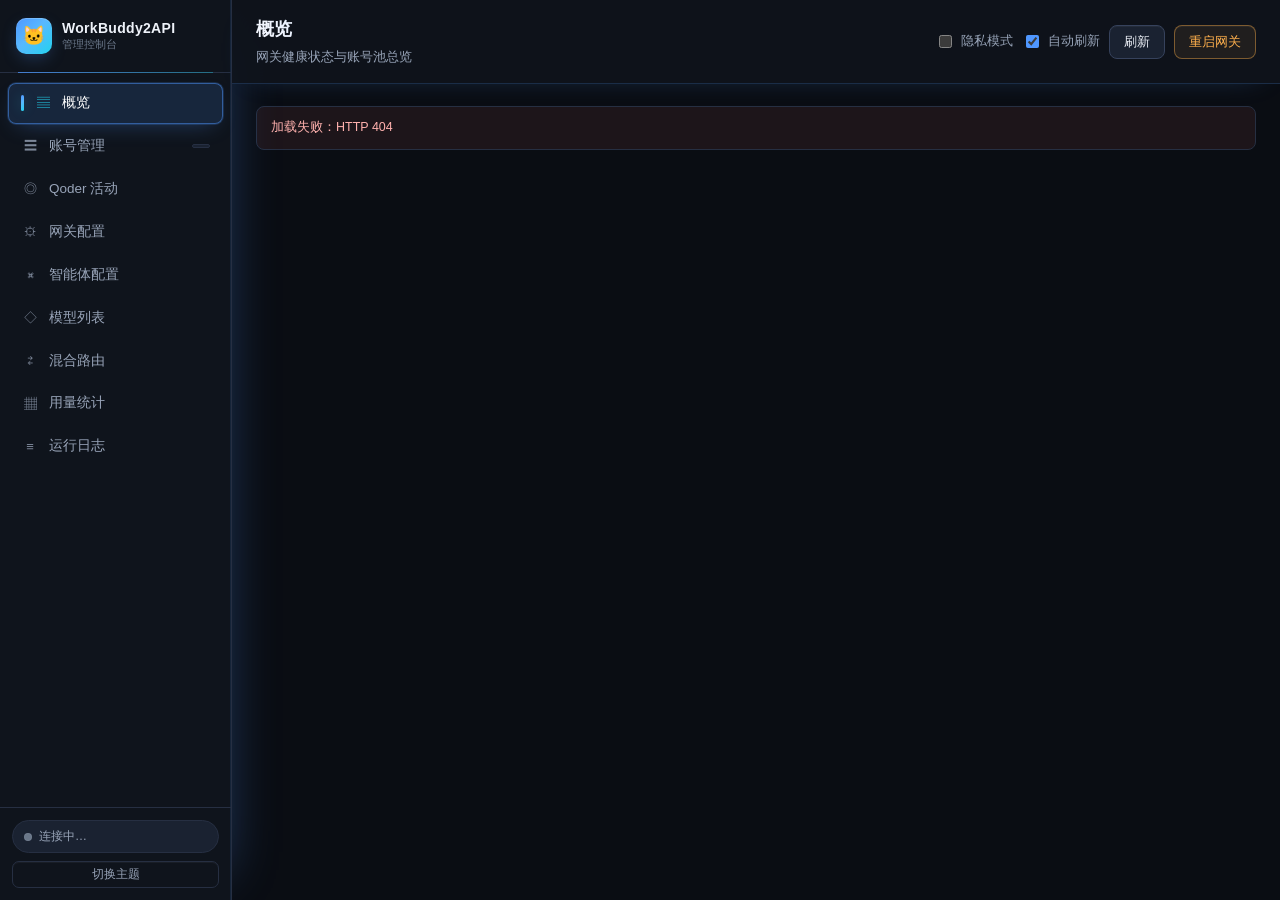
==== commit b555c321: "feat(panel): 混合模型路由可配置 + 修复客户端超时与配置删除 新增「混合路由」面板页，把原本不透明的裸名混合调度变成可配置： - aliases 支持 order（按 Provider " ====
--- a/internal/panel/web/index.html
+++ b/internal/panel/web/index.html
@@ -25,6 +25,7 @@
       <a class="nav-item" data-route="config"><span class="ico">⚙</span>网关配置</a>
       <a class="nav-item" data-route="agents"><span class="ico">⌘</span>智能体配置</a>
       <a class="nav-item" data-route="models"><span class="ico">◇</span>模型列表</a>
+      <a class="nav-item" data-route="modelroute"><span class="ico">⇄</span>混合路由</a>
       <a class="nav-item" data-route="usage"><span class="ico">▦</span>用量统计</a>
       <a class="nav-item" data-route="logs"><span class="ico">≡</span>运行日志</a>
     </nav>
--- a/internal/panel/web/style.css
+++ b/internal/panel/web/style.css
@@ -366,6 +366,16 @@
 }
 html[data-theme="light"] table.tbl tbody tr:hover { background: var(--surface-2); }
 table.tbl td.num { font-variant-numeric: tabular-nums; font-family: var(--mono); font-size: 12.5px; }
+
+/* 表格内联表单（混合路由页的候选链编辑器）：收紧内边距与高度，
+   让一行里同时放得下 上游下拉 + 模型下拉 + 操作按钮。 */
+table.tbl td .field { gap: 0; }
+table.tbl td .field select {
+  padding: 7px 10px;
+  font-size: 13px;
+  min-height: 34px;
+}
+table.tbl td .btn.xs { padding: 4px 8px; }
 .empty {
   padding: 34px; text-align: center; color: var(--text-mute);
   background: var(--surface-2); border: 1px dashed var(--border-2); border-radius: var(--radius-sm);
